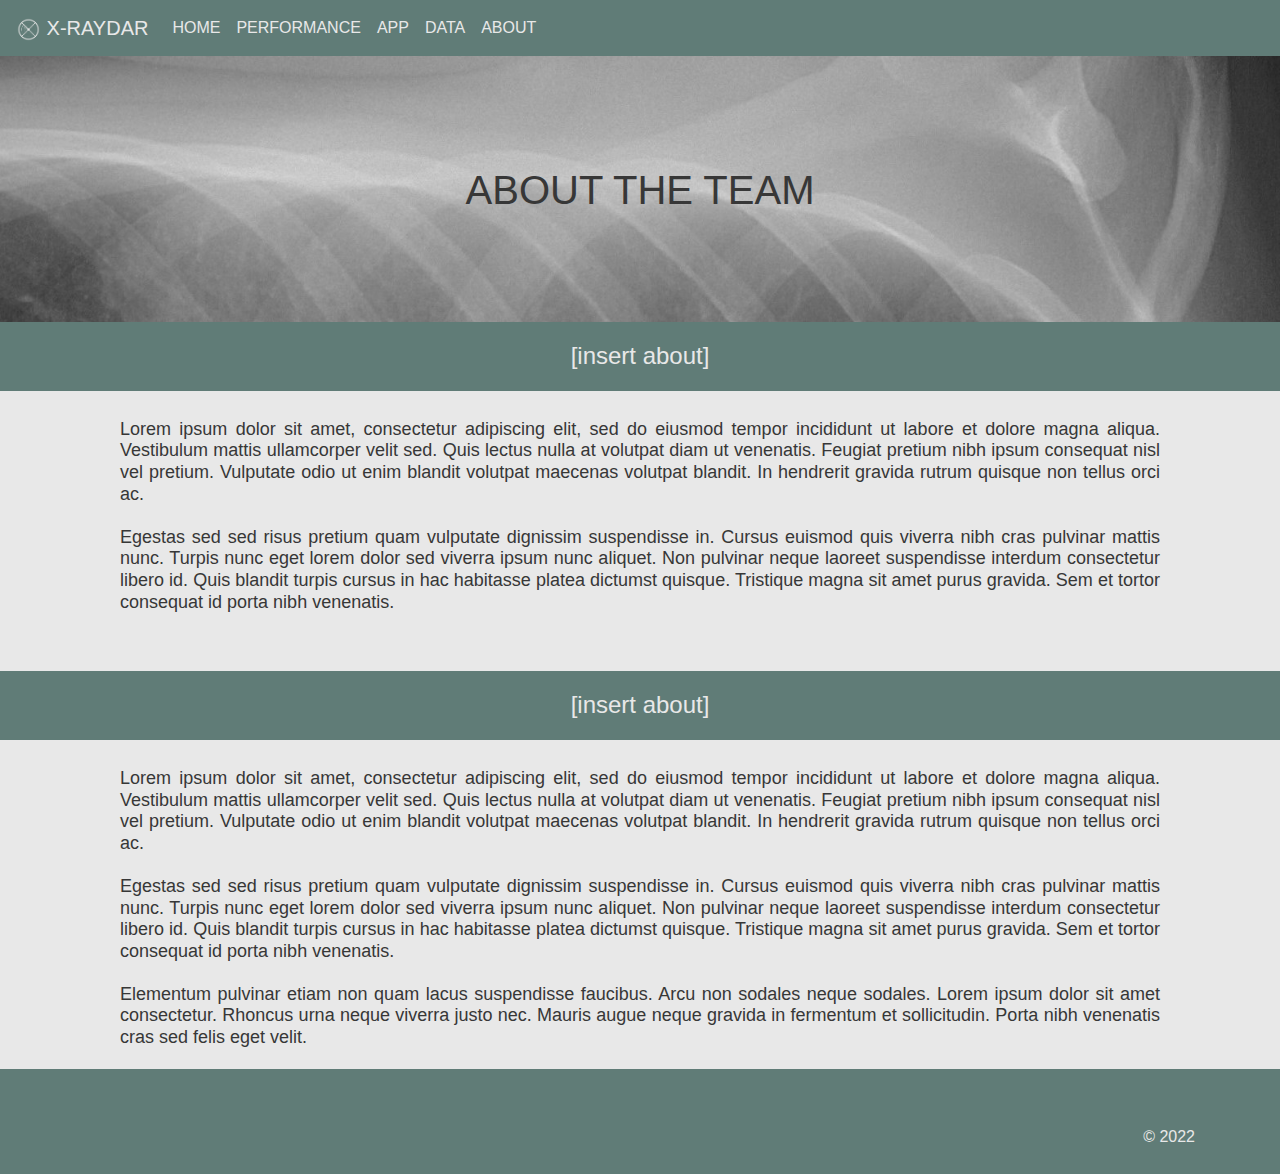
==== static/html/about.html @ 98a7c0d8 "first commit" ====
<!DOCTYPE html>
<html lang="en">
<head>

    <!-- boilerplate-->
    <meta charset="UTF-8">
    <meta http-equiv="X-UA-Compatible" content="IE=edge">
    <meta name="viewport" content="width=device-width, initial-scale=1.0">
    <title>Document</title>
    <!-- bootstrap -->
    <link rel="stylesheet" href="https://stackpath.bootstrapcdn.com/bootstrap/4.3.1/css/bootstrap.min.css"
    integrity="sha384-ggOyR0iXCbMQv3Xipma34MD+dH/1fQ784/j6cY/iJTQUOhcWr7x9JvoRxT2MZw1T" crossorigin="anonymous" />
    <!-- styling -->
    <link rel="stylesheet" href="../css/style.css">

</head>

<body>
    <main>
        <!-- NAVBAR -->
        <nav class="navbar navbar-expand-lg" id="nav">

            <a class="navbar-brand" href="../../index.html">
                <img src="../images/logo-light.png" height="25" class="d-inline-block align-center">
                X-RAYDAR
            </a>

            <button class="navbar-toggler" type="button" data-toggle="collapse" data-target="#navbarSupportedContent" aria-controls="navbarSupportedContent" aria-expanded="false" aria-label="Toggle navigation">
              <span class="navbar-toggler-icon"></span>
            </button>
          
            <div class="collapse navbar-collapse" id="navbarSupportedContent">
              <ul class="navbar-nav mr-auto">
                
                <li class="nav-item active">
                  <a class="nav-link" href="../../index.html">
                    HOME
                    <span class="sr-only">(current)</span></a>
                </li>
                
                <li class="nav-item">
                    <a class="nav-link" href="performance.html">PERFORMANCE</a>
                </li>

                <li class="nav-item">
                    <a class="nav-link" href="app.html">APP</a>
                </li>

                <li class="nav-item">
                    <a class="nav-link" href="data.html">DATA</a>
                </li>

                <li class="nav-item">
                    <a class="nav-link" href="about.html">ABOUT</a>
                </li>
              </ul>
            </div>
        </nav>

        <!-- HEADER (fragment 1) -->
        <section class="fragment fragment-one" id="header">
            <div class = "header">
                <h1>ABOUT THE TEAM</h1>
            </div>
        </section>

        <!-- FRAGMENT 2 (intro)-->
        <section class="fragment fragment-two" id="two">
            <div class = "two">
                <h1>[insert about]</h1>
                <h2>
                Lorem ipsum dolor sit amet, consectetur adipiscing elit, sed do eiusmod tempor incididunt ut labore et dolore magna aliqua. 
                Vestibulum mattis ullamcorper velit sed. Quis lectus nulla at volutpat diam ut venenatis. Feugiat pretium nibh ipsum consequat 
                nisl vel pretium. Vulputate odio ut enim blandit volutpat maecenas volutpat blandit. In hendrerit gravida rutrum quisque non 
                tellus orci ac.
                </br></br>
                Egestas sed sed risus pretium quam vulputate dignissim suspendisse in. Cursus euismod quis viverra nibh cras pulvinar mattis nunc. 
                Turpis nunc eget lorem dolor sed viverra ipsum nunc aliquet. Non pulvinar neque laoreet suspendisse interdum consectetur libero id. 
                Quis blandit turpis cursus in hac habitasse platea dictumst quisque. Tristique magna sit amet purus gravida. Sem et tortor consequat 
                id porta nibh venenatis.
                </h2>
            </div>
        </section>

        <!-- FRAGMENT 3 (intro)-->
        <section class="fragment fragment-three" id="three">
            <div class = "three">
                <h1>[insert about]</h1>
                <h2>
                Lorem ipsum dolor sit amet, consectetur adipiscing elit, sed do eiusmod tempor incididunt ut labore et dolore magna aliqua. 
                Vestibulum mattis ullamcorper velit sed. Quis lectus nulla at volutpat diam ut venenatis. Feugiat pretium nibh ipsum consequat 
                nisl vel pretium. Vulputate odio ut enim blandit volutpat maecenas volutpat blandit. In hendrerit gravida rutrum quisque non 
                tellus orci ac.
                </br></br>
                Egestas sed sed risus pretium quam vulputate dignissim suspendisse in. Cursus euismod quis viverra nibh cras pulvinar mattis nunc. 
                Turpis nunc eget lorem dolor sed viverra ipsum nunc aliquet. Non pulvinar neque laoreet suspendisse interdum consectetur libero id. 
                Quis blandit turpis cursus in hac habitasse platea dictumst quisque. Tristique magna sit amet purus gravida. Sem et tortor consequat 
                id porta nibh venenatis.
                </br></br>
                Elementum pulvinar etiam non quam lacus suspendisse faucibus. Arcu non sodales neque sodales. Lorem ipsum dolor sit amet consectetur. 
                Rhoncus urna neque viverra justo nec. Mauris augue neque gravida in fermentum et sollicitudin. Porta nibh venenatis cras sed felis eget velit.
                </h2>
            </div>
        </section>

    </main>

    <!-- footer -->
    <footer>
        <section class="fragment fragment-end">
            <div class="container">
                <h1>&copy; 2022</h1>
            </div>
        </section>
    </footer>

    <!--scripts-->
    <script src="https://code.jquery.com/jquery-3.3.1.slim.min.js"
    integrity="sha384-q8i/X+965DzO0rT7abK41JStQIAqVgRVzpbzo5smXKp4YfRvH+8abtTE1Pi6jizo"
    crossorigin="anonymous"></script>
    <script src="https://cdnjs.cloudflare.com/ajax/libs/popper.js/1.14.7/umd/popper.min.js"
    integrity="sha384-UO2eT0CpHqdSJQ6hJty5KVphtPhzWj9WO1clHTMGa3JDZwrnQq4sF86dIHNDz0W1"
    crossorigin="anonymous"></script>
    <script src="https://stackpath.bootstrapcdn.com/bootstrap/4.3.1/js/bootstrap.min.js"
    integrity="sha384-JjSmVgyd0p3pXB1rRibZUAYoIIy6OrQ6VrjIEaFf/nJGzIxFDsf4x0xIM+B07jRM"
    crossorigin="anonymous"></script>

    
</body>
</html>
---- static/css/style.css ----
/* BASE */
:root {
    --dark: #373737;
    --medium-dark: #607c77;
    --medium: #aeaeae;
    --medium-light: #b7e9e1;
    --light: #e8e8e8;
  }

html, body {
    background-color: var(--medium-dark);
    color: var(--dark)
}

html {
    scroll-behavior: smooth;
}


/* NAV BAR */
nav {
    background-color: var(--medium-dark);
    color: var(--light)
}

.navbar-brand {
    background-color: var(--medium-dark);
    color: var(--light)
}

.navbar-brand .active a:hover {
    color: var(--medium-light)
}

.navbar-brand .active a:focus {
    color: var(--medium-light)
}

.navbar-nav .nav-link {
    background-color: var(--medium-dark);
    color: var(--light)
}

button .btn { 
    background-color: var(--medium-dark);
    color: var(--light); 
}

/* FRAG ONE */
.fragment-one {
    background-image: url(../images/cxr1.jpg);
    background-size: 100%;
    background-color: var(--medium);
    padding-top: 110px;
    padding-bottom: 100px;
}

.fragment-one h1 {
    text-align: center;
}

.fragment-one h3 {
    text-align: center;
}


/* FRAG TWO */
.fragment-two {
    background-color: var(--light);
    padding-bottom: 30px;
}

.fragment-two .row {
    padding-top: 30px;
    padding-left: 70px;
}

.fragment-two h1 {
    background-color: var(--medium-dark);
    color: var(--light);
    text-align: center;
    font-size: x-large;
    padding-top: 20px;
    padding-bottom: 20px;
}

.fragment-two h2 {
    text-align: justify;
    font-size: large;
    padding-top: 20px;
    padding-right: 120px;
    padding-left: 120px;
    padding-bottom: 20px;
}

.fragment-two h3 {
    text-align: justify;
    font-size: large;
    padding-top: 20px;
    padding-right: 120px;
    padding-left: 40px;
    padding-bottom: 20px;
}

.fragment-two img {
    float: right;
    padding-bottom: 10px;
}


/* FRAG THREE */
.fragment-three {
    background-color: var(--light);
}

.fragment-three .row {
    padding-top: 30px;
    padding-right: 70px;
}

.fragment-three h1 {
    background-color: var(--medium-dark);
    color: var(--light);
    text-align: center;
    font-size: x-large;
    padding-top: 20px;
    padding-bottom: 20px;
}

.fragment-three h2 {
    text-align: justify;
    font-size: large;
    padding-top: 20px;
    padding-right: 120px;
    padding-left: 120px;
    padding-bottom: 20px;
}

.fragment-three h3 {
    text-align: justify;
    font-size: large;
    padding-top: 20px;
    padding-right: 40px;
    padding-left: 120px;
    padding-bottom: 50px;
}

.fragment-three img {
    float: left;
    padding-bottom: 10px;
}


/* FRAG END */
.fragment-end {
    background-color: #607c77;
}

.fragment-end h1 {
    background-color: var(--medium-dark);
    color: var(--light);
    font-size: medium;
    text-align: right;
    padding-top: 50px;
    padding-bottom: 20px;
}
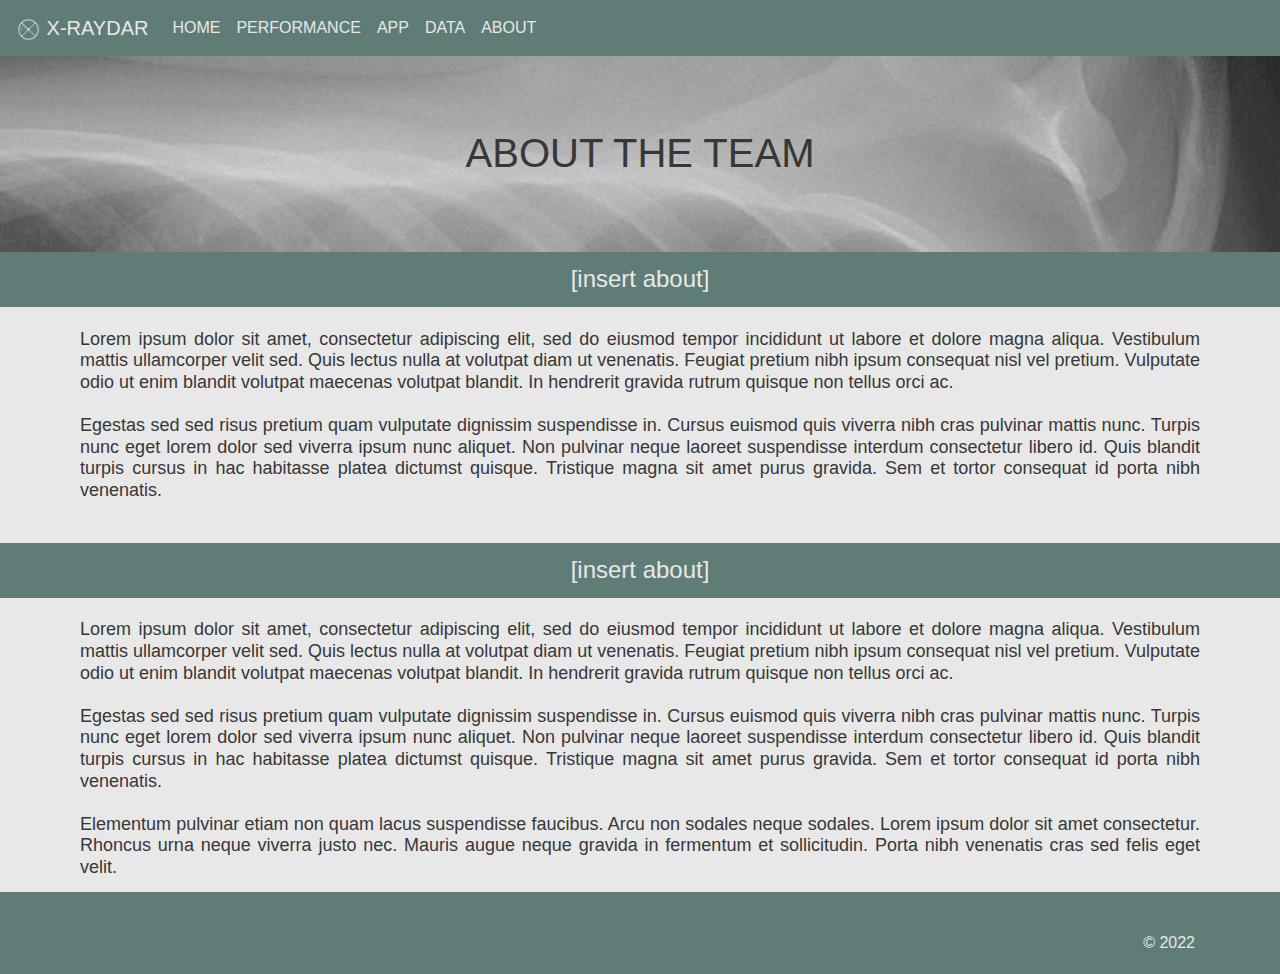
==== commit 72c2650c: "updated image repo" ====
--- a/static/html/about.html
+++ b/static/html/about.html
@@ -1,18 +1,21 @@
 <!DOCTYPE html>
 <html lang="en">
+    
 <head>
 
     <!-- boilerplate-->
     <meta charset="UTF-8">
     <meta http-equiv="X-UA-Compatible" content="IE=edge">
     <meta name="viewport" content="width=device-width, initial-scale=1.0">
-    <title>Document</title>
     <!-- bootstrap -->
     <link rel="stylesheet" href="https://stackpath.bootstrapcdn.com/bootstrap/4.3.1/css/bootstrap.min.css"
     integrity="sha384-ggOyR0iXCbMQv3Xipma34MD+dH/1fQ784/j6cY/iJTQUOhcWr7x9JvoRxT2MZw1T" crossorigin="anonymous" />
     <!-- styling -->
     <link rel="stylesheet" href="../css/style.css">
-
+    <!-- favicon/titling -->
+    <link rel="icon" href="../images/favicon.png" size = "any">
+    <title>X-RAYDAR</title>
+    
 </head>
 
 <body>
--- a/static/css/style.css
+++ b/static/css/style.css
@@ -3,7 +3,7 @@
     --dark: #373737;
     --medium-dark: #607c77;
     --medium: #aeaeae;
-    --medium-light: #b7e9e1;
+    --medium-light: #f3d0c0;
     --light: #e8e8e8;
   }
 
@@ -20,7 +20,8 @@
 /* NAV BAR */
 nav {
     background-color: var(--medium-dark);
-    color: var(--light)
+    color: var(--light);
+    fill: var(--light)
 }
 
 .navbar-brand {
@@ -41,18 +42,13 @@
     color: var(--light)
 }
 
-button .btn { 
-    background-color: var(--medium-dark);
-    color: var(--light); 
-}
-
 /* FRAG ONE */
 .fragment-one {
     background-image: url(../images/cxr1.jpg);
     background-size: 100%;
     background-color: var(--medium);
-    padding-top: 110px;
-    padding-bottom: 100px;
+    padding-top: 5.73vw;
+    padding-bottom: 5.21vw;
 }
 
 .fragment-one h1 {
@@ -67,12 +63,12 @@
 /* FRAG TWO */
 .fragment-two {
     background-color: var(--light);
-    padding-bottom: 30px;
+    padding-bottom: 1.56vw;
 }
 
 .fragment-two .row {
-    padding-top: 30px;
-    padding-left: 70px;
+    padding-top: 1.56vw;
+    padding-left: 3.65vw;
 }
 
 .fragment-two h1 {
@@ -80,31 +76,32 @@
     color: var(--light);
     text-align: center;
     font-size: x-large;
-    padding-top: 20px;
-    padding-bottom: 20px;
+    padding-top: 1.04vw;
+    padding-bottom: 1.04vw;
 }
 
 .fragment-two h2 {
     text-align: justify;
     font-size: large;
-    padding-top: 20px;
-    padding-right: 120px;
-    padding-left: 120px;
-    padding-bottom: 20px;
+    padding-top: 1.04vw;
+    padding-right: 6.25vw;
+    padding-left: 6.25vw;
+    padding-bottom: 1.04vw;
 }
 
 .fragment-two h3 {
     text-align: justify;
     font-size: large;
-    padding-top: 20px;
-    padding-right: 120px;
-    padding-left: 40px;
-    padding-bottom: 20px;
+    padding-top: 1.04vw;
+    padding-right: 6.25vw;
+    padding-left: 2.08vw;
+    padding-bottom: 1.04vw;
 }
 
 .fragment-two img {
     float: right;
-    padding-bottom: 10px;
+    padding-bottom: 0.52vw;
+    max-height: 21vw;
 }
 
 
@@ -114,8 +111,8 @@
 }
 
 .fragment-three .row {
-    padding-top: 30px;
-    padding-right: 70px;
+    padding-top: 1.56vw;
+    padding-right: 3.65vw;
 }
 
 .fragment-three h1 {
@@ -123,31 +120,32 @@
     color: var(--light);
     text-align: center;
     font-size: x-large;
-    padding-top: 20px;
-    padding-bottom: 20px;
+    padding-top: 1.04vw;
+    padding-bottom: 1.04vw;
 }
 
 .fragment-three h2 {
     text-align: justify;
     font-size: large;
-    padding-top: 20px;
-    padding-right: 120px;
-    padding-left: 120px;
-    padding-bottom: 20px;
+    padding-top: 1.04vw;
+    padding-right: 6.25vw;
+    padding-left: 6.25vw;
+    padding-bottom: 1.04vw;
 }
 
 .fragment-three h3 {
     text-align: justify;
     font-size: large;
-    padding-top: 20px;
-    padding-right: 40px;
-    padding-left: 120px;
-    padding-bottom: 50px;
+    padding-top: 1.04vw;
+    padding-right: 2.08vw;
+    padding-left: 6.25vw;
+    padding-bottom: 2.6vw;
 }
 
 .fragment-three img {
     float: left;
-    padding-bottom: 10px;
+    padding-bottom: 0.52vw;
+    max-height: 21vw;
 }
 
 
@@ -161,6 +159,6 @@
     color: var(--light);
     font-size: medium;
     text-align: right;
-    padding-top: 50px;
-    padding-bottom: 20px;
+    padding-top: 2.6vw;
+    padding-bottom: 1.04vw;
 }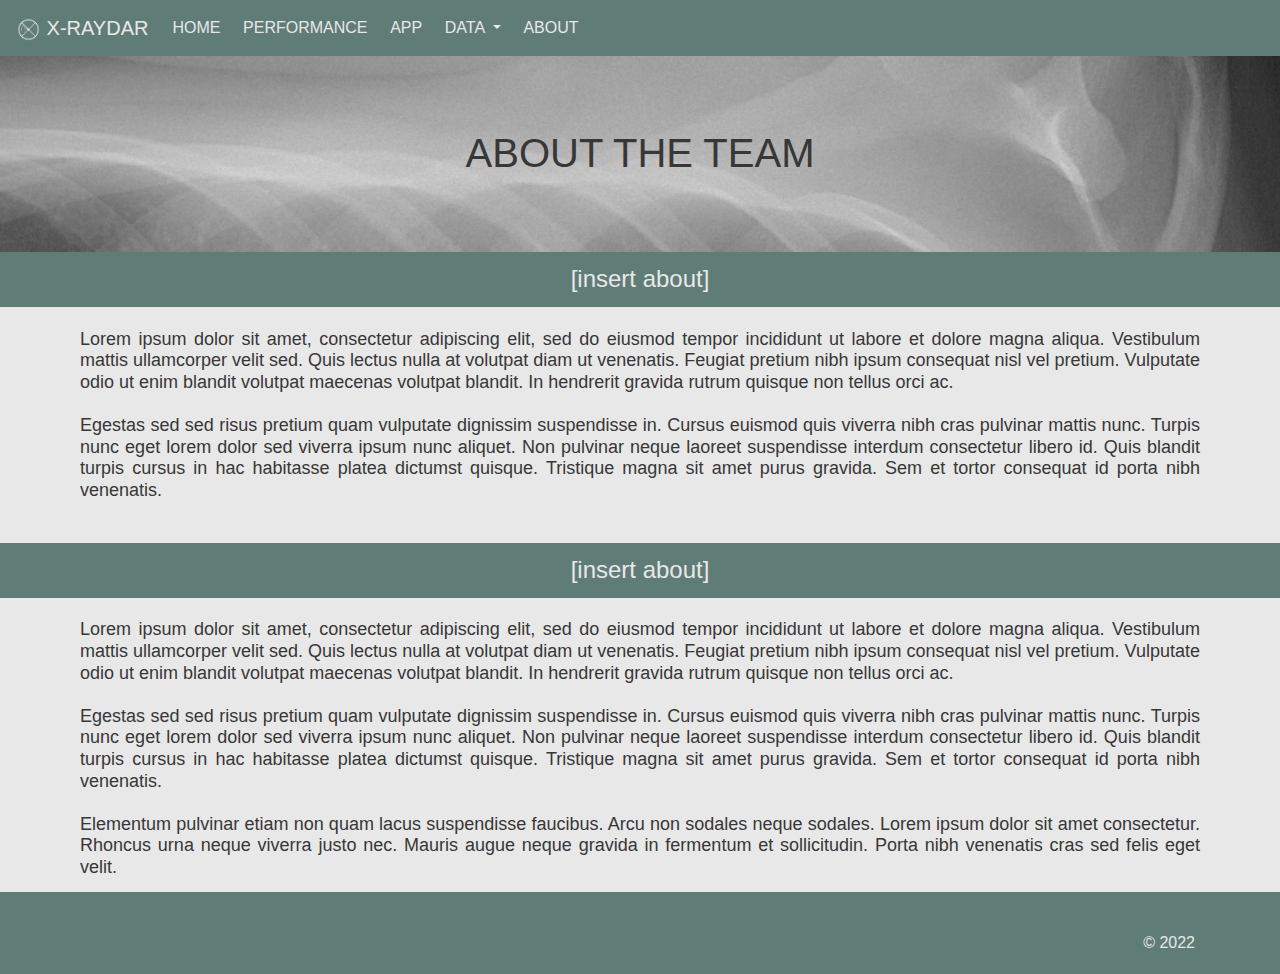
==== commit 61501029: "formatting navbar + intData sheet" ====
--- a/static/html/about.html
+++ b/static/html/about.html
@@ -49,8 +49,14 @@
                     <a class="nav-link" href="app.html">APP</a>
                 </li>
 
-                <li class="nav-item">
-                    <a class="nav-link" href="data.html">DATA</a>
+                <li class="nav-item dropdown">
+                    <a class="nav-link dropdown-toggle" href="#" id="navbarDropdown" role="button" data-toggle="dropdown" aria-haspopup="true" aria-expanded="false">
+                      DATA
+                    </a>
+                    <div class="dropdown-menu" aria-labelledby="navbarDropdown">
+                      <a class="dropdown-item" href="../html/data.html">OVERVIEW</a>
+                      <a class="dropdown-item" href="../html/data-java.html">INTERACTIVE DASHBOARD</a>
+                    </div>
                 </li>
 
                 <li class="nav-item">
--- a/static/css/style.css
+++ b/static/css/style.css
@@ -39,7 +39,8 @@
 
 .navbar-nav .nav-link {
     background-color: var(--medium-dark);
-    color: var(--light)
+    color: var(--light); 
+    margin-right: 0.52vw;
 }
 
 /* FRAG ONE */
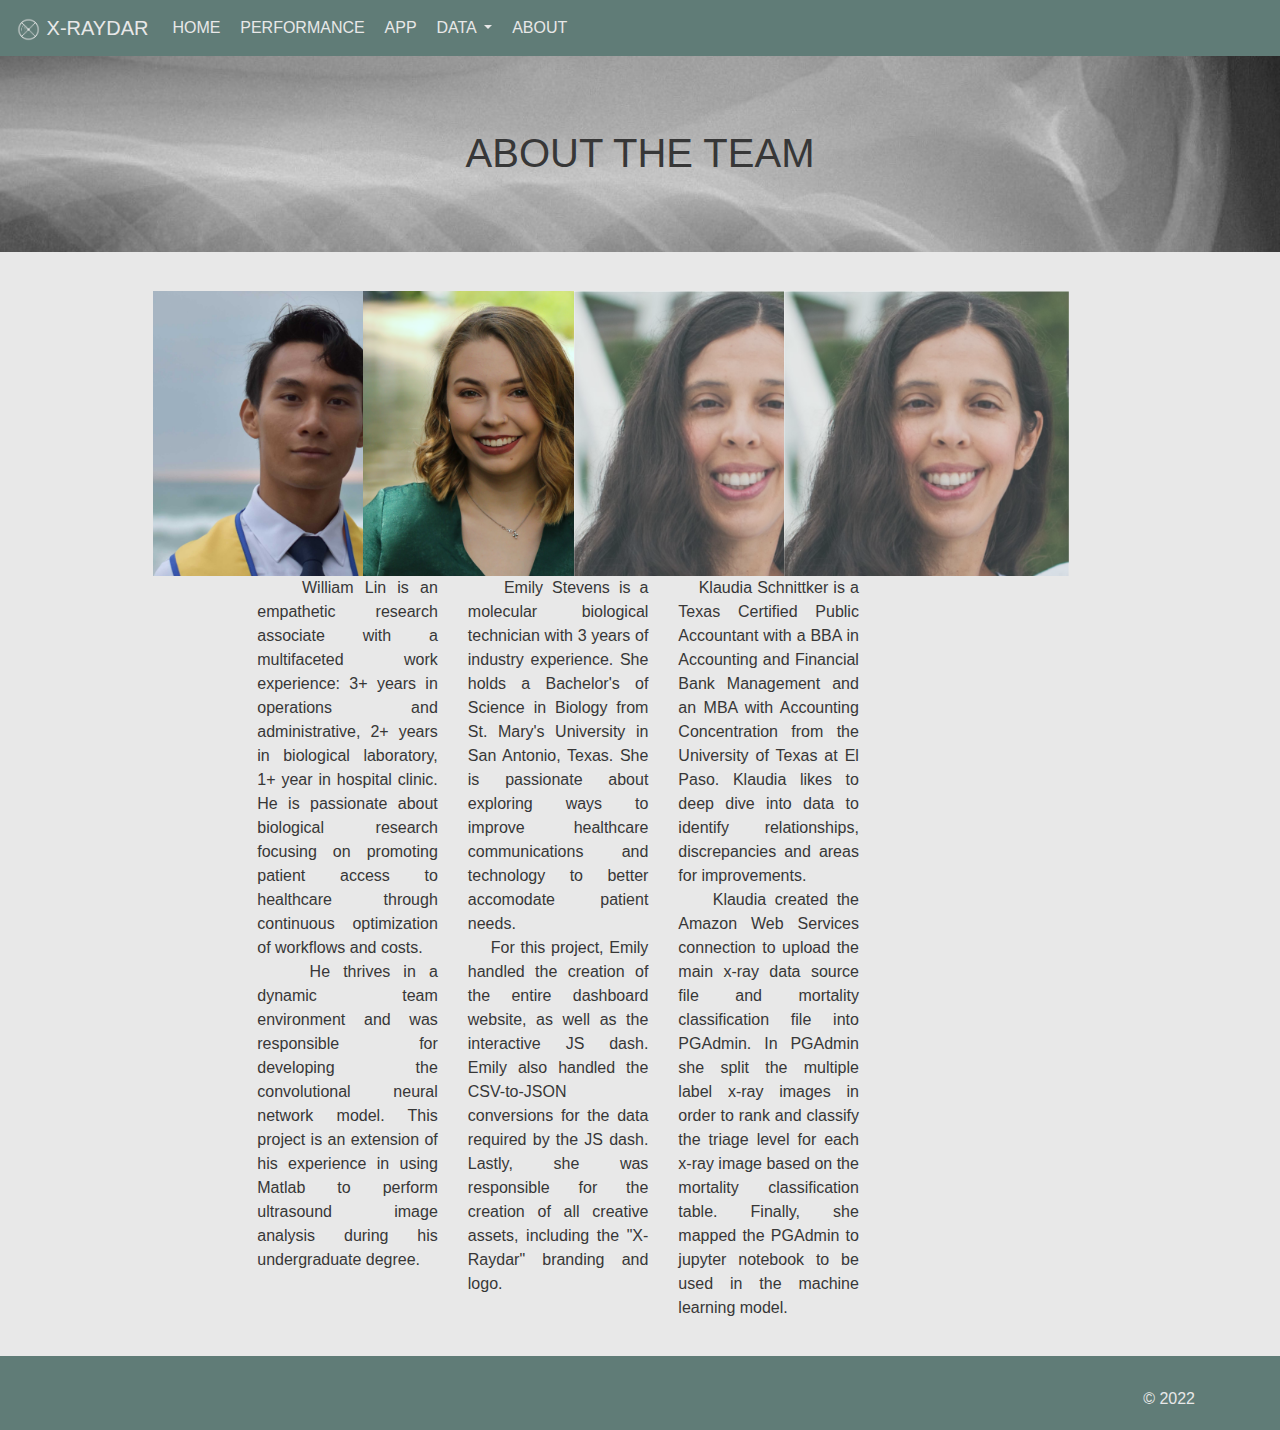
==== commit 60e6e466: "added about" ====
--- a/static/html/about.html
+++ b/static/html/about.html
@@ -75,40 +75,45 @@
 
         <!-- FRAGMENT 2 (intro)-->
         <section class="fragment fragment-two" id="two">
-            <div class = "two">
-                <h1>[insert about]</h1>
-                <h2>
-                Lorem ipsum dolor sit amet, consectetur adipiscing elit, sed do eiusmod tempor incididunt ut labore et dolore magna aliqua. 
-                Vestibulum mattis ullamcorper velit sed. Quis lectus nulla at volutpat diam ut venenatis. Feugiat pretium nibh ipsum consequat 
-                nisl vel pretium. Vulputate odio ut enim blandit volutpat maecenas volutpat blandit. In hendrerit gravida rutrum quisque non 
-                tellus orci ac.
-                </br></br>
-                Egestas sed sed risus pretium quam vulputate dignissim suspendisse in. Cursus euismod quis viverra nibh cras pulvinar mattis nunc. 
-                Turpis nunc eget lorem dolor sed viverra ipsum nunc aliquet. Non pulvinar neque laoreet suspendisse interdum consectetur libero id. 
-                Quis blandit turpis cursus in hac habitasse platea dictumst quisque. Tristique magna sit amet purus gravida. Sem et tortor consequat 
-                id porta nibh venenatis.
-                </h2>
-            </div>
-        </section>
-
-        <!-- FRAGMENT 3 (intro)-->
-        <section class="fragment fragment-three" id="three">
-            <div class = "three">
-                <h1>[insert about]</h1>
-                <h2>
-                Lorem ipsum dolor sit amet, consectetur adipiscing elit, sed do eiusmod tempor incididunt ut labore et dolore magna aliqua. 
-                Vestibulum mattis ullamcorper velit sed. Quis lectus nulla at volutpat diam ut venenatis. Feugiat pretium nibh ipsum consequat 
-                nisl vel pretium. Vulputate odio ut enim blandit volutpat maecenas volutpat blandit. In hendrerit gravida rutrum quisque non 
-                tellus orci ac.
-                </br></br>
-                Egestas sed sed risus pretium quam vulputate dignissim suspendisse in. Cursus euismod quis viverra nibh cras pulvinar mattis nunc. 
-                Turpis nunc eget lorem dolor sed viverra ipsum nunc aliquet. Non pulvinar neque laoreet suspendisse interdum consectetur libero id. 
-                Quis blandit turpis cursus in hac habitasse platea dictumst quisque. Tristique magna sit amet purus gravida. Sem et tortor consequat 
-                id porta nibh venenatis.
-                </br></br>
-                Elementum pulvinar etiam non quam lacus suspendisse faucibus. Arcu non sodales neque sodales. Lorem ipsum dolor sit amet consectetur. 
-                Rhoncus urna neque viverra justo nec. Mauris augue neque gravida in fermentum et sollicitudin. Porta nibh venenatis cras sed felis eget velit.
-                </h2>
+            <div class="row">
+                <div class = "col-sm-2"></div>
+                <div class = "col-2">
+                    <image src="../images/william.png" width="285px"></image>
+                    </br>
+                    <p>
+                        &nbsp;&nbsp;&nbsp;&nbsp;William Lin is an empathetic research associate with a multifaceted work experience: 3+ years in operations and administrative, 
+                        2+ years in biological laboratory, 1+ year in hospital clinic. He is passionate about biological research focusing on promoting 
+                        patient access to healthcare through continuous optimization of workflows and costs. </br>
+                        &nbsp;&nbsp;&nbsp;&nbsp;He thrives in a dynamic team environment and was responsible for developing the convolutional neural network model. 
+                        This project is an extension of his experience in using Matlab to perform ultrasound image analysis during his undergraduate degree.
+                    </p>
+                </div>
+                <div class = "col-2">
+                    <image src="../images/emily.png" width="285px"></image>
+                    <p>
+                        &nbsp;&nbsp;&nbsp;&nbsp;Emily Stevens is a molecular biological technician with 3 years of industry experience. She holds a Bachelor's of Science in 
+                        Biology from St. Mary's University in San Antonio, Texas. She is passionate about exploring ways to improve healthcare communications 
+                        and technology to better accomodate patient needs. </br>
+                        &nbsp;&nbsp;&nbsp;&nbsp;For this project, Emily handled the creation of the entire dashboard website, as well as the interactive JS dash. Emily also handled 
+                        the CSV-to-JSON conversions for the data required by the JS dash. Lastly, she was responsible for the creation of all creative assets, 
+                        including the "X-Raydar" branding and logo. 
+                    </p>
+                </div>
+                <div class = "col-2">
+                    <image src="../images/klaudia.png" width="285px"></image>
+                    <p>
+                        &nbsp;&nbsp;&nbsp;&nbsp;Klaudia Schnittker is a Texas Certified Public Accountant with a BBA in Accounting and Financial Bank Management and an MBA with Accounting 
+                        Concentration from the University of Texas at El Paso. Klaudia likes to deep dive into data to identify relationships, discrepancies 
+                        and areas for improvements. </br>
+                        &nbsp;&nbsp;&nbsp;&nbsp;Klaudia created the Amazon Web Services connection to upload the main x-ray data source file and mortality 
+                        classification file into PGAdmin. In PGAdmin she split the multiple label x-ray images in order to rank and classify the triage level 
+                        for each x-ray image based on the mortality classification table. Finally, she mapped the PGAdmin to jupyter notebook to be used in the 
+                        machine learning model.
+                    </p>
+                </div>
+                <div class = "col-2">
+                    <image src="../images/klaudia.png" width="285px"></image>
+                </div>
             </div>
         </section>
 
--- a/static/css/style.css
+++ b/static/css/style.css
@@ -40,7 +40,11 @@
 .navbar-nav .nav-link {
     background-color: var(--medium-dark);
     color: var(--light); 
-    margin-right: 0.52vw;
+    margin-right: 0.3vw;
+}
+
+.navbar-nav .dropdown-menu {
+    background-color: var(--light);
 }
 
 /* FRAG ONE */
@@ -99,21 +103,85 @@
     padding-bottom: 1.04vw;
 }
 
+.fragment-two h4 {
+    text-align: justify;
+    font-size: medium;
+    padding-right: 6.25vw;
+    padding-left: 2.08vw;
+    padding-bottom: 1.04vw;
+}
+
+.fragment-two h5 {
+    text-align: justify;
+    font-size: large;
+}
+
+.fragment-two p {
+    text-align: justify;
+}
+
 .fragment-two img {
     float: right;
-    padding-bottom: 0.52vw;
-    max-height: 21vw;
-}
-
+    margin-top: 1.5vw;
+    max-height: 23.7vw;
+    /* padding-left: 120px;*/
+}
+
+.fragment-two a{
+    color: var(--medium-dark)
+}
+
+.fragment-two .row {
+    vertical-align: baseline;
+}
+
+.fragment-two .bar {
+    height: .12vw;
+    width: 50vw;
+    background: rgb(232,232,232);
+    background: linear-gradient(90deg, rgba(232,232,232,1) 0%, rgba(96,124,119,1) 50%, rgba(232,232,232,1) 100%); 
+    margin-left: auto;
+    margin-right: auto;
+    margin-top: 2vw;
+    margin-bottom: 2vw;
+}
+
+.fragment-two .well {
+    padding: 10px;
+    margin-bottom: 30px;
+    border-style: solid;
+    border-width: 1px;
+    border-color: var(--medium-dark);
+    border-radius: 5px;
+    color: var(--light);
+    background-color: var(--medium-dark);
+}
+
+.fragment-two .panel {
+    padding: 10px;
+    margin-bottom: 30px;
+    border-style: solid;
+    border-width: 1px;
+    border-color: var(--medium-dark);
+    border-radius: 5px;
+    color: var(--light);
+    background-color: var(--medium-dark);
+}
+
+.fragment-two .panel h5 {
+    text-decoration: underline;
+    color: var(--light)
+}
 
 /* FRAG THREE */
 .fragment-three {
     background-color: var(--light);
+    padding-bottom: 1.56vw;
 }
 
 .fragment-three .row {
     padding-top: 1.56vw;
-    padding-right: 3.65vw;
+    padding-left: 3.65vw;
 }
 
 .fragment-three h1 {
@@ -138,17 +206,154 @@
     text-align: justify;
     font-size: large;
     padding-top: 1.04vw;
-    padding-right: 2.08vw;
-    padding-left: 6.25vw;
-    padding-bottom: 2.6vw;
+    padding-right: 6.25vw;
+    padding-left: 2.08vw;
+    padding-bottom: 1.04vw;
 }
 
 .fragment-three img {
     float: left;
     padding-bottom: 0.52vw;
     max-height: 21vw;
-}
-
+    padding-right: 20px;
+}
+
+.fragment-three a{
+    color: var(--medium-dark)
+}
+
+.fragment-three .row {
+    vertical-align: baseline;
+}
+
+/* FRAG FOUR */
+.fragment-four {
+    background-color: var(--light);
+}
+
+.fragment-four .row {
+    padding-top: 1.56vw;
+    padding-right: 3.65vw;
+}
+
+.fragment-four h1 {
+    background-color: var(--medium-dark);
+    color: var(--light);
+    text-align: center;
+    font-size: x-large;
+    padding-top: 1.04vw;
+    padding-bottom: 1.04vw;
+}
+
+.fragment-four h2 {
+    text-align: justify;
+    font-size: large;
+    padding-top: 1.04vw;
+    padding-right: 6.25vw;
+    padding-left: 6.25vw;
+    padding-bottom: 1.04vw;
+}
+
+.fragment-four h3 {
+    text-align: justify;
+    font-size: large;
+    padding-top: 1.04vw;
+    padding-right: 2.08vw;
+    padding-left: 6.25vw;
+    padding-bottom: 2.6vw;
+}
+
+.fragment-four img {
+    float: left;
+    padding-bottom: 0.52vw;
+    max-height: 21vw;
+}
+
+/* FRAG FIVE */
+.fragment-five {
+    background-color: var(--light);
+}
+
+.fragment-five .row {
+    padding-top: 1.56vw;
+    padding-right: 3.65vw;
+}
+
+.fragment-five h1 {
+    background-color: var(--medium-dark);
+    color: var(--light);
+    text-align: center;
+    font-size: x-large;
+    padding-top: 1.04vw;
+    padding-bottom: 1.04vw;
+}
+
+.fragment-five h2 {
+    text-align: justify;
+    font-size: large;
+    padding-top: 1.04vw;
+    padding-right: 6.25vw;
+    padding-left: 6.25vw;
+    padding-bottom: 1.04vw;
+}
+
+.fragment-five h3 {
+    text-align: justify;
+    font-size: large;
+    padding-top: 1.04vw;
+    padding-right: 2.08vw;
+    padding-left: 6.25vw;
+    padding-bottom: 2.6vw;
+}
+
+.fragment-five img {
+    float: left;
+    padding-bottom: 0.52vw;
+    max-height: 21vw;
+}
+
+/* FRAG SIX */
+.fragment-six {
+    background-color: var(--light);
+}
+
+.fragment-six .row {
+    padding-top: 1.56vw;
+    padding-right: 3.65vw;
+}
+
+.fragment-six h1 {
+    background-color: var(--medium-dark);
+    color: var(--light);
+    text-align: center;
+    font-size: x-large;
+    padding-top: 1.04vw;
+    padding-bottom: 1.04vw;
+}
+
+.fragment-six h2 {
+    text-align: justify;
+    font-size: large;
+    padding-top: 1.04vw;
+    padding-right: 6.25vw;
+    padding-left: 6.25vw;
+    padding-bottom: 1.04vw;
+}
+
+.fragment-six h3 {
+    text-align: justify;
+    font-size: large;
+    padding-top: 1.04vw;
+    padding-right: 2.08vw;
+    padding-left: 6.25vw;
+    padding-bottom: 2.6vw;
+}
+
+.fragment-six img {
+    float: left;
+    padding-bottom: 0.52vw;
+    max-height: 21vw;
+}
 
 /* FRAG END */
 .fragment-end {
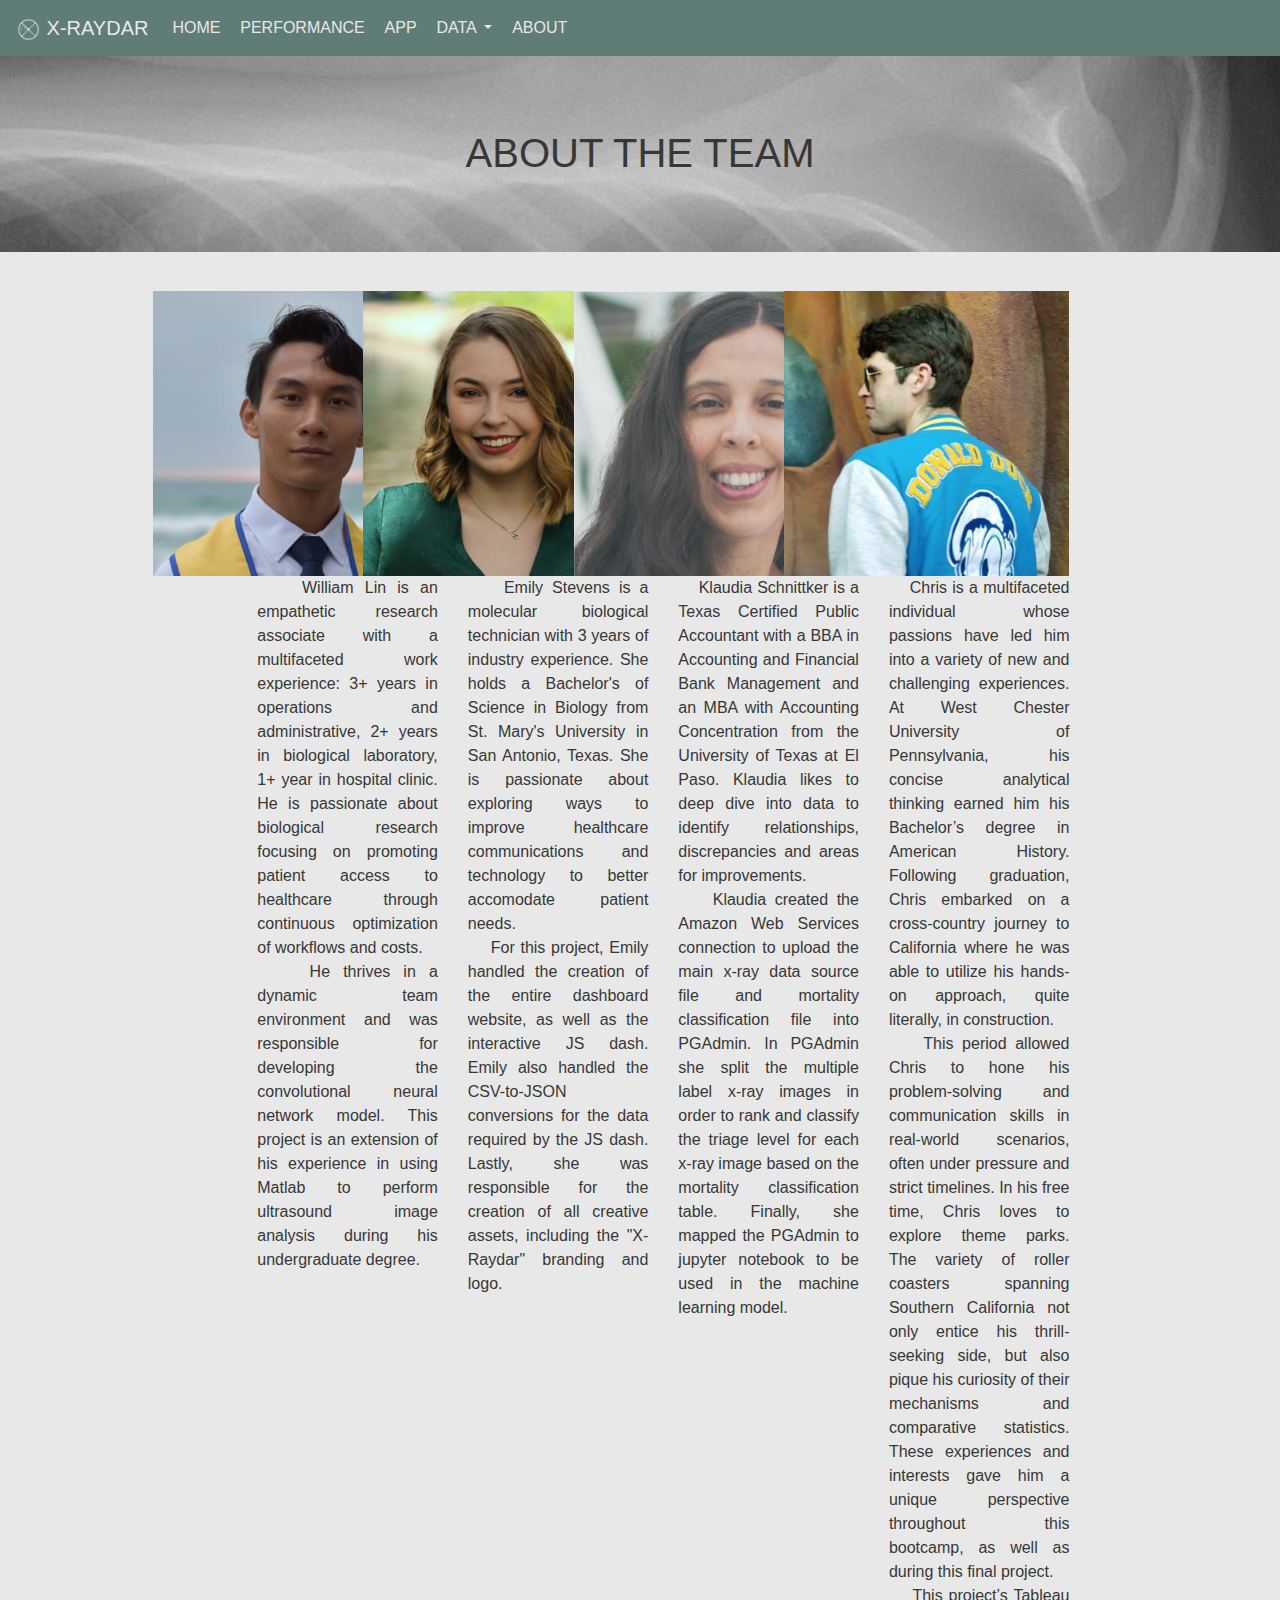
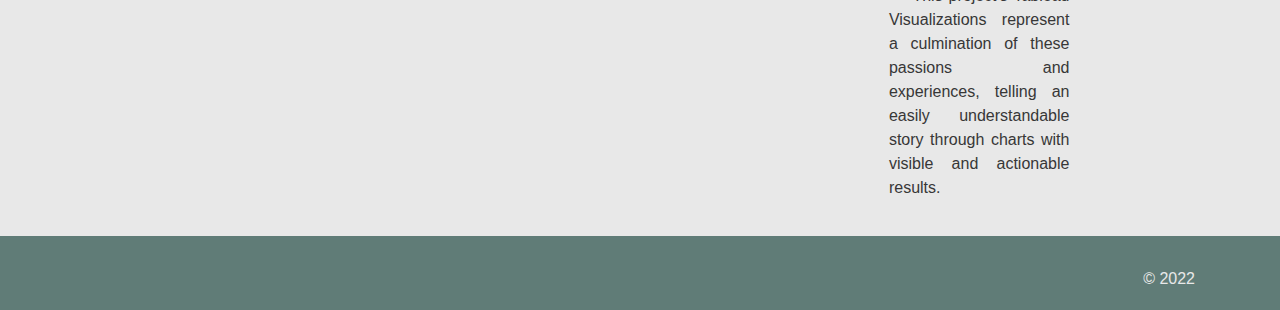
==== commit 5d31db90: "all but app page" ====
--- a/static/html/about.html
+++ b/static/html/about.html
@@ -112,7 +112,19 @@
                     </p>
                 </div>
                 <div class = "col-2">
-                    <image src="../images/klaudia.png" width="285px"></image>
+                    <image src="../images/chris.png" width="285px"></image>
+                    <p>
+                        &nbsp;&nbsp;&nbsp;&nbsp;Chris is a multifaceted individual whose passions have led him into a variety of new and challenging experiences. 
+                        At West Chester University of Pennsylvania, his concise analytical thinking earned him his Bachelor’s degree in American History. 
+                        Following graduation, Chris embarked on a cross-country journey to California where he was able to utilize his hands-on approach, 
+                        quite literally, in construction. </br>
+                        &nbsp;&nbsp;&nbsp;&nbsp;This period allowed Chris to hone his problem-solving and communication skills in real-world scenarios, 
+                        often under pressure and strict timelines. In his free time, Chris loves to explore theme parks. The variety of roller coasters spanning Southern 
+                        California not only entice his thrill-seeking side, but also pique his curiosity of their mechanisms and comparative statistics. These experiences 
+                        and interests gave him a unique perspective throughout this bootcamp, as well as during this final project. </br>
+                        &nbsp;&nbsp;&nbsp;&nbsp;This project’s Tableau Visualizations represent a culmination of these passions and experiences, telling an easily 
+                        understandable story through charts with visible and actionable results.
+                    </p>
                 </div>
             </div>
         </section>
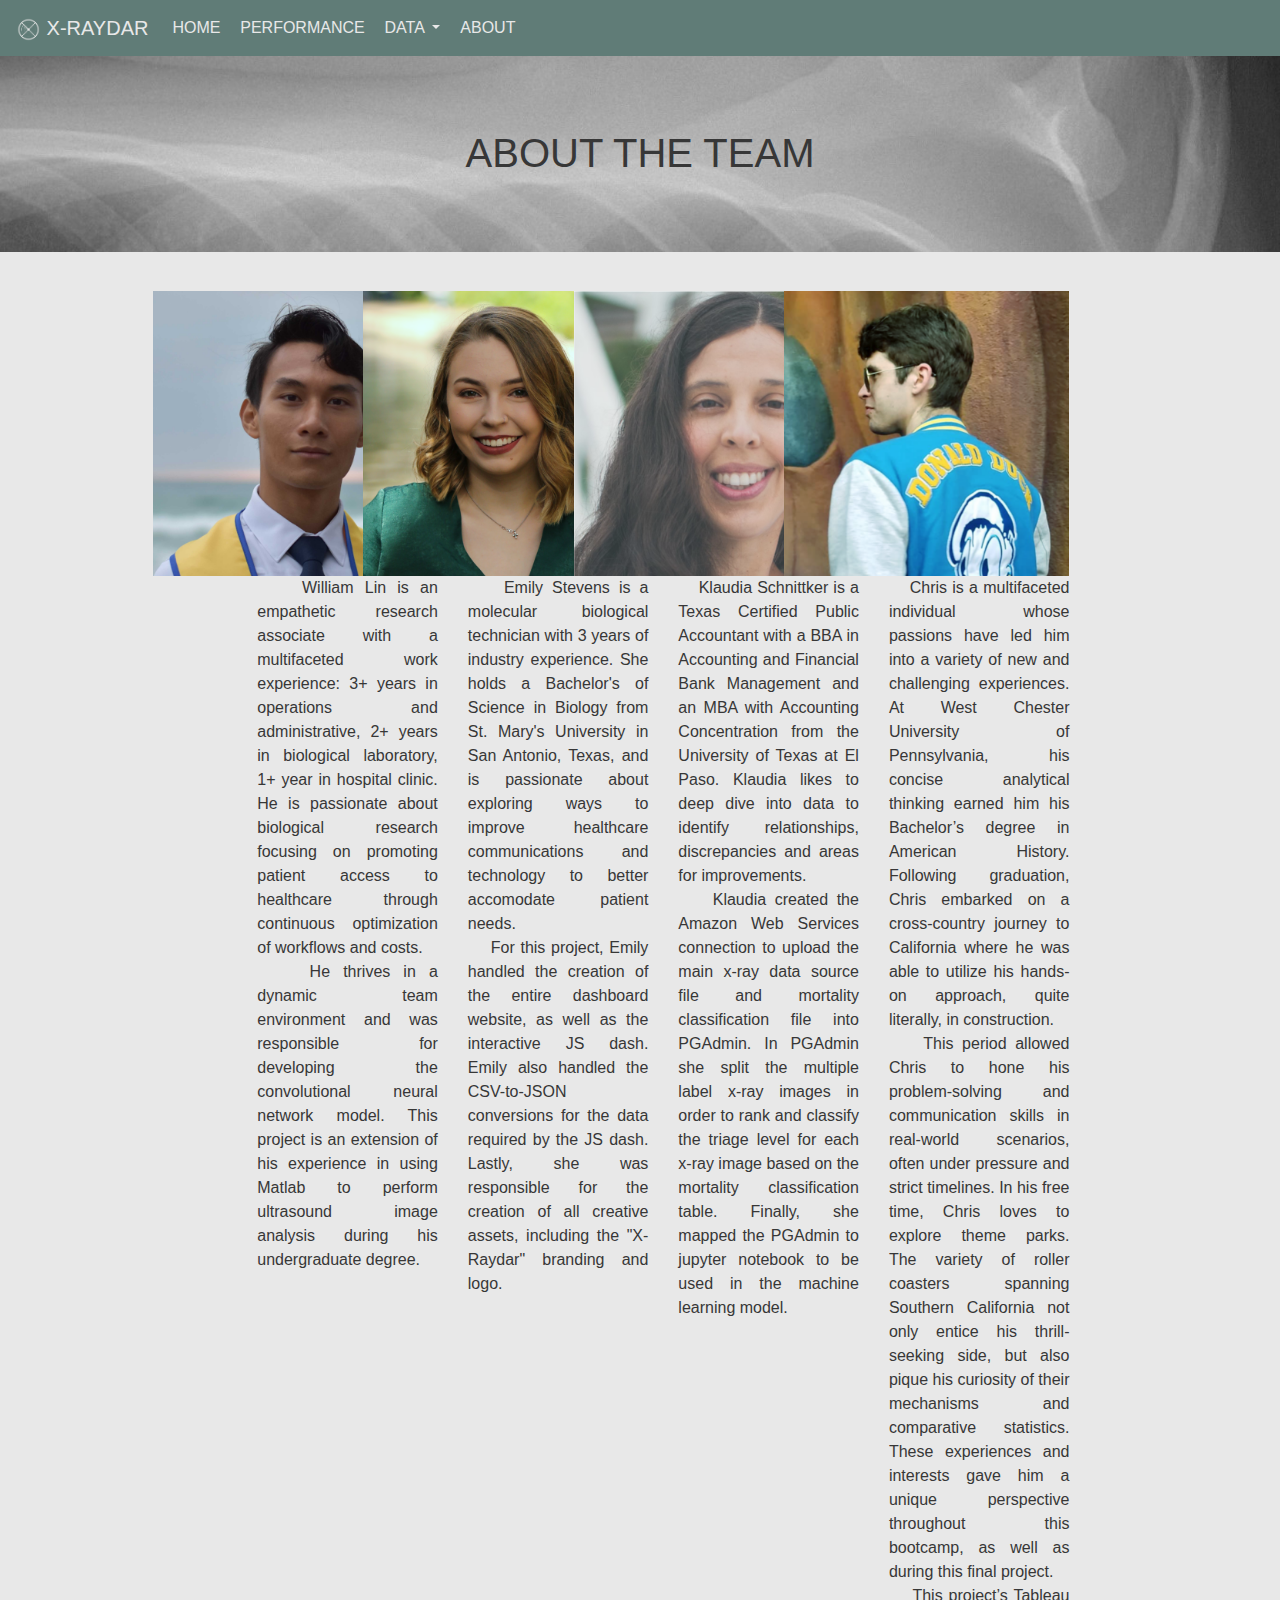
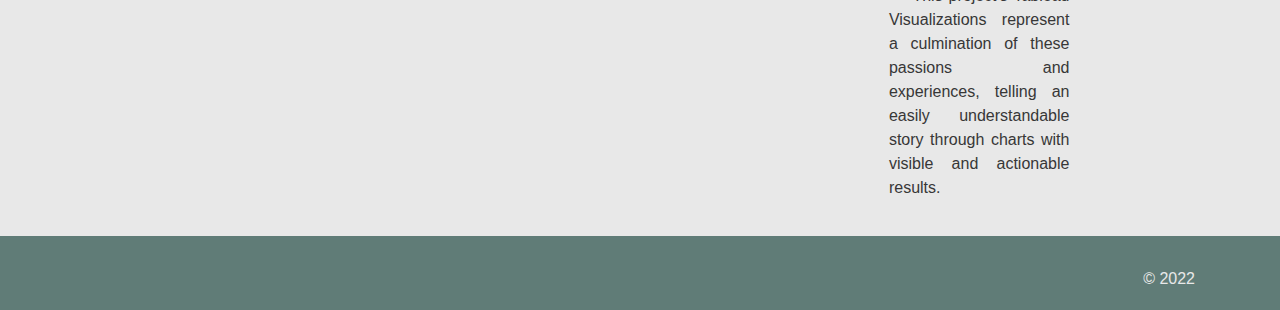
==== commit 3dee5705: "final commit" ====
--- a/static/html/about.html
+++ b/static/html/about.html
@@ -45,10 +45,6 @@
                     <a class="nav-link" href="performance.html">PERFORMANCE</a>
                 </li>
 
-                <li class="nav-item">
-                    <a class="nav-link" href="app.html">APP</a>
-                </li>
-
                 <li class="nav-item dropdown">
                     <a class="nav-link dropdown-toggle" href="#" id="navbarDropdown" role="button" data-toggle="dropdown" aria-haspopup="true" aria-expanded="false">
                       DATA
@@ -92,7 +88,7 @@
                     <image src="../images/emily.png" width="285px"></image>
                     <p>
                         &nbsp;&nbsp;&nbsp;&nbsp;Emily Stevens is a molecular biological technician with 3 years of industry experience. She holds a Bachelor's of Science in 
-                        Biology from St. Mary's University in San Antonio, Texas. She is passionate about exploring ways to improve healthcare communications 
+                        Biology from St. Mary's University in San Antonio, Texas, and is passionate about exploring ways to improve healthcare communications 
                         and technology to better accomodate patient needs. </br>
                         &nbsp;&nbsp;&nbsp;&nbsp;For this project, Emily handled the creation of the entire dashboard website, as well as the interactive JS dash. Emily also handled 
                         the CSV-to-JSON conversions for the data required by the JS dash. Lastly, she was responsible for the creation of all creative assets, 
